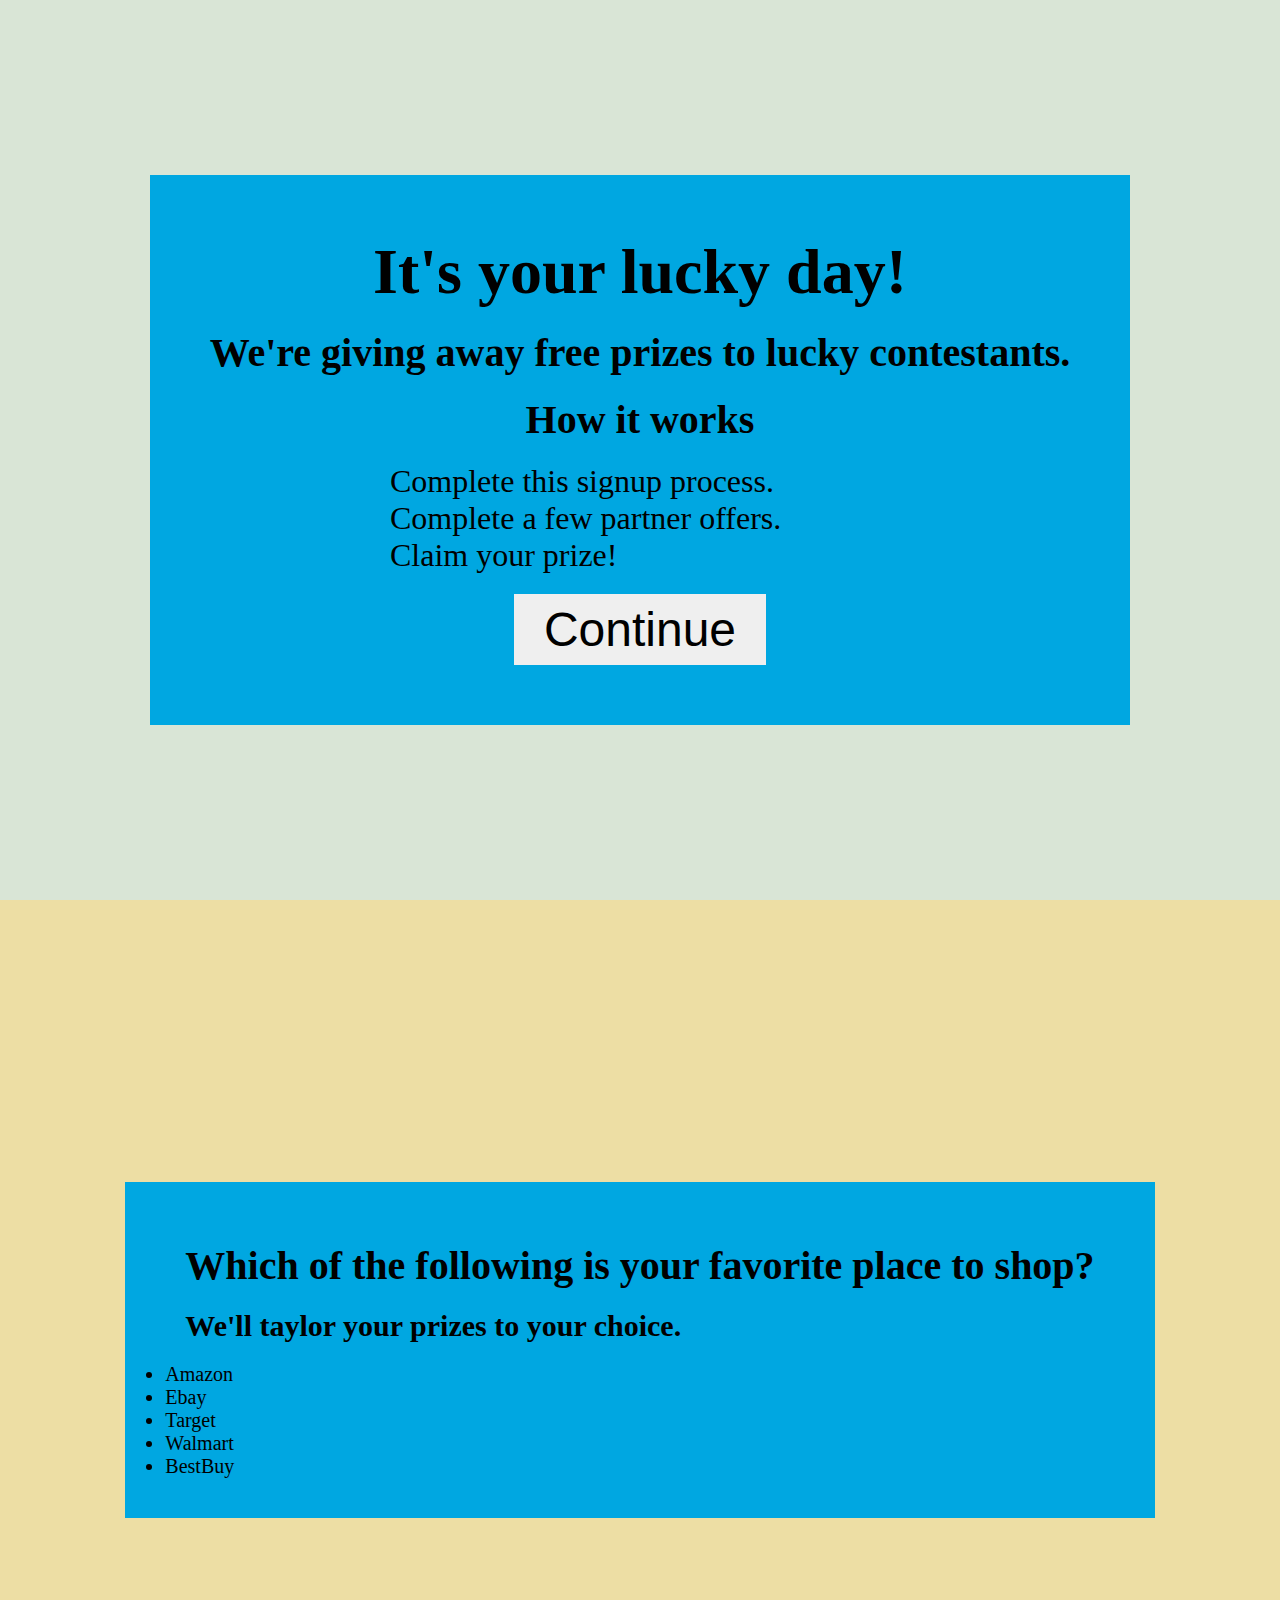
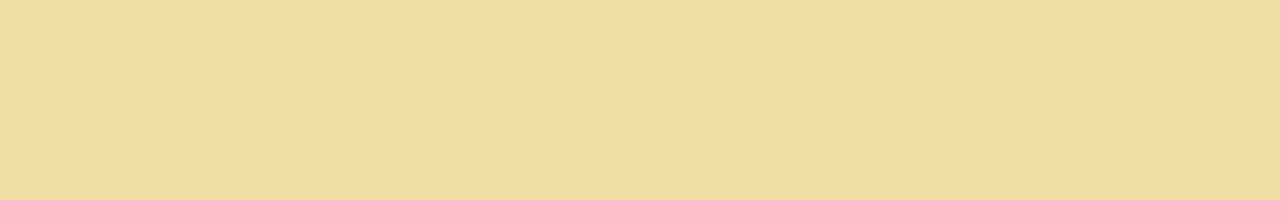
==== assignment3/index.html @ a0a648a0 "fixed everything" ====
<!DOCTYPE html>
<html lang="en">
  <head>
    <meta charset="UTF-8" />
    <meta name="viewport" content="width=device-width, initial-scale=1.0" />
    <title>Document</title>
    <link type="text/css" rel="stylesheet" href="./css/styles.css" />
  </head>
  <body>
    <header></header>
    <main>
      <div class="view-container">
        <div class="screen screen-1">
          <div class="content">
            <h1>It's your lucky day!</h1>
            <h2>
              <span>We're giving away free prizes</span>
              <span>to lucky contestants.</span>
            </h2>
            <h2>How it works</h2>
            <div class="how-it-works">
              <ul>
                <li>Complete this signup process.</li>
                <li>Complete a few partner offers.</li>
                <li>Claim your prize!</li>
              </ul>
            </div>
            <button>Continue</button>
          </div>
        </div>
        <div class="screen screen-2">
          <div class="content">
            <h1>Which of the following is your favorite place to shop?</h1>
            <h2>We'll taylor your prizes to your choice.</h2>
            <ul>
              <li>Amazon</li>
              <li>Ebay</li>
              <li>Target</li>
              <li>Walmart</li>
              <li>BestBuy</li>
            </ul>
          </div>
        </div>
      </div>
    </main>
    <footer></footer>
  </body>
</html>
---- assignment3/css/styles.css ----
* {
  margin: 0;
  padding: 0;
  box-sizing: border-box;
}

body {
  font-size: 20px;
}

main {
  background-color: #f7a072;
}

.view-container {
  min-height: 100vh;
}
.view-container .screen {
  min-height: 100vh;
  display: flex;
  justify-content: center;
  align-items: center;
}
.view-container .screen h1,
.view-container .screen h2 {
  margin: 20px;
}
.view-container .screen button {
  font-size: 3rem;
  padding: 8px 30px;
  border: none;
  margin: 20px;
}
.view-container .screen .content {
  background-color: #00a7e1;
  padding: 40px;
}
.view-container .screen-1 {
  text-align: center;
  background-color: #d9e5d6;
}
.view-container .screen-1 h1 {
  font-size: 4rem;
}
.view-container .screen-1 h2 {
  font-size: 2.5rem;
}
.view-container .screen-1 h2 span {
  display: inline-block;
}
.view-container .screen-1 ul {
  font-size: 2rem;
  width: 500px;
  margin: auto;
  list-style-type: none;
  text-align: left;
}
.view-container .screen-2 {
  background-color: #eddea4;
}/*# sourceMappingURL=styles.css.map */
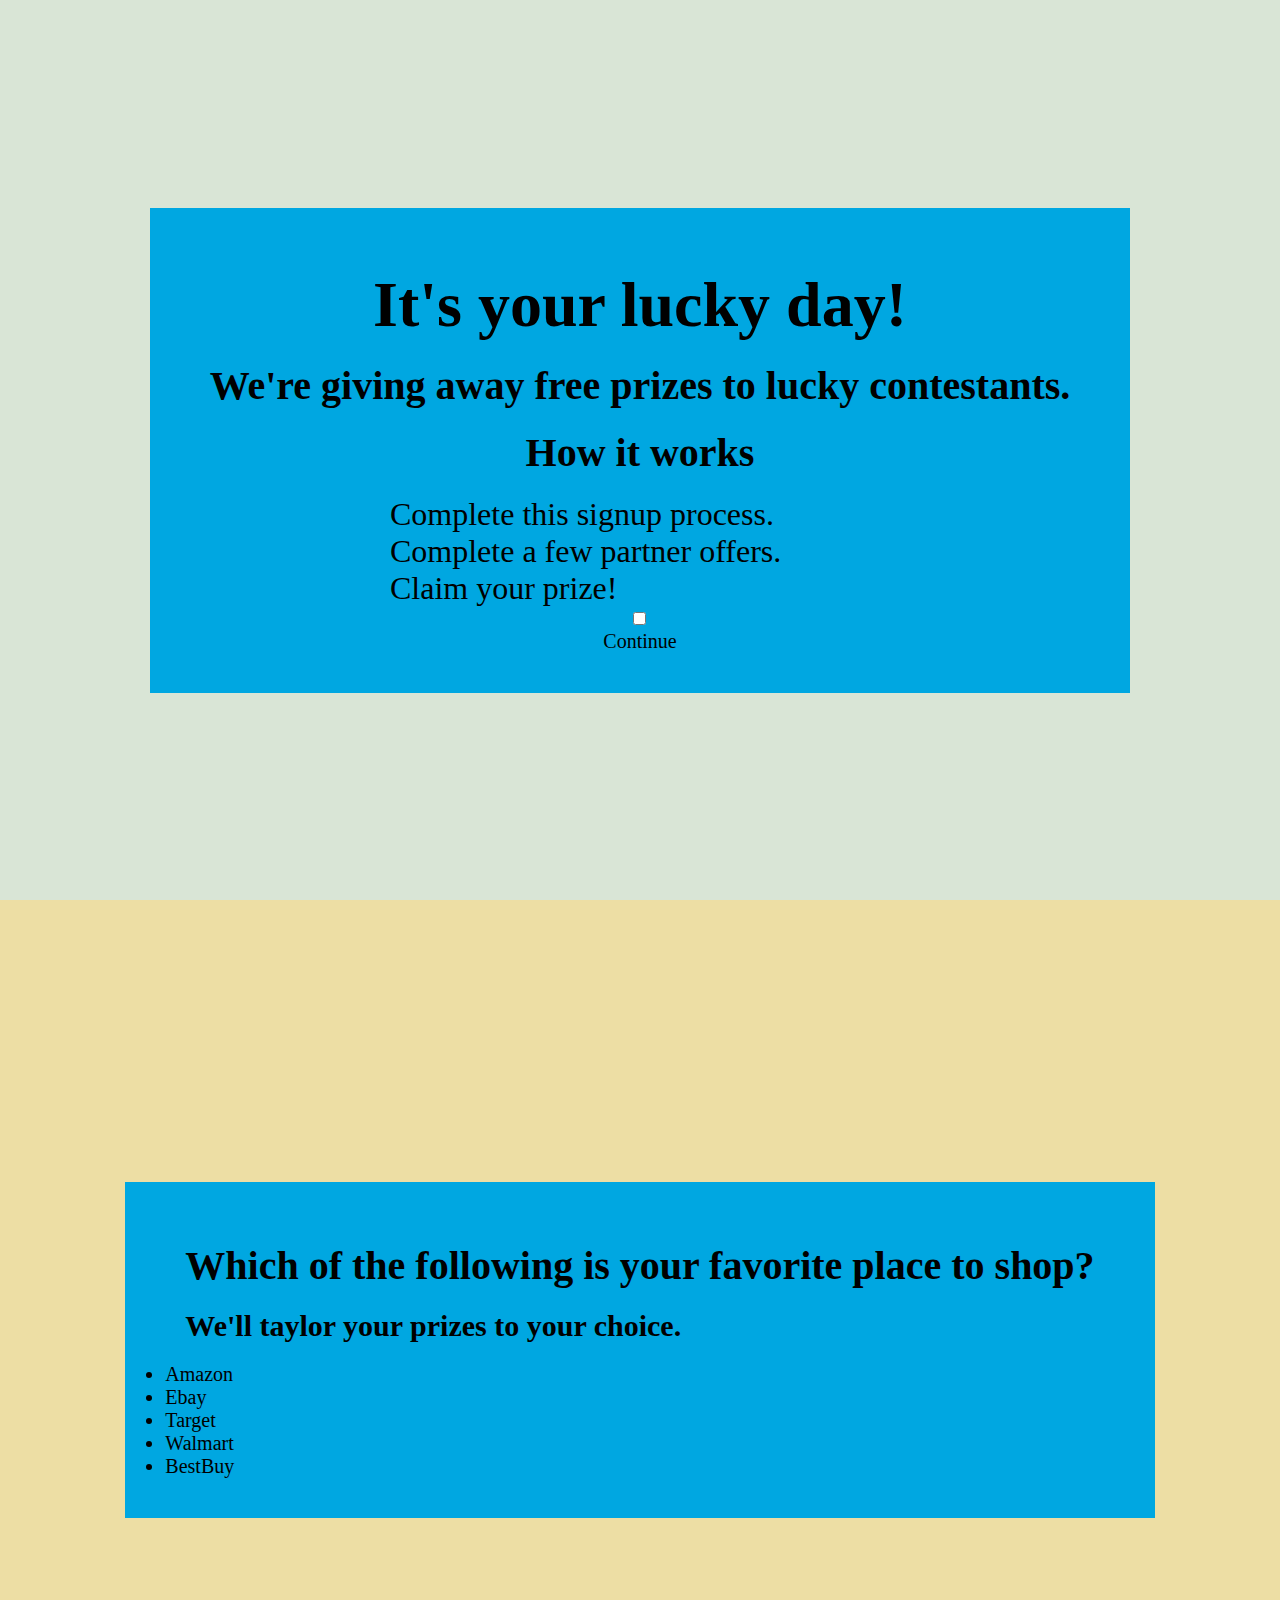
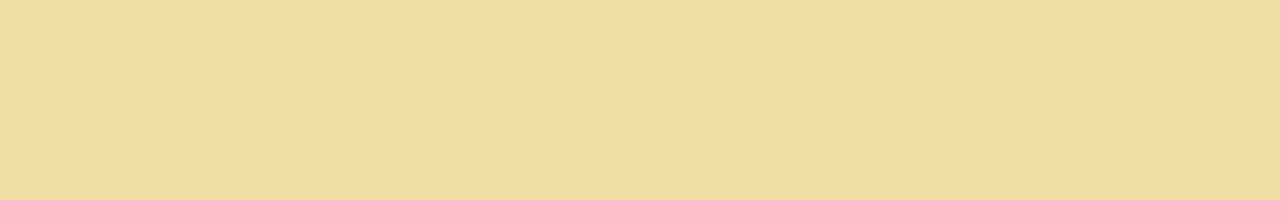
==== commit 84a92d17: "made some css changes on assignment 3" ====
--- a/assignment3/index.html
+++ b/assignment3/index.html
@@ -25,7 +25,10 @@
                 <li>Claim your prize!</li>
               </ul>
             </div>
-            <button>Continue</button>
+            <input type="checkbox" id="screen-2-checkbox" />
+            <label for="screen-2-checkbox">
+              <div class="button">Continue</div>
+            </label>
           </div>
         </div>
         <div class="screen screen-2">
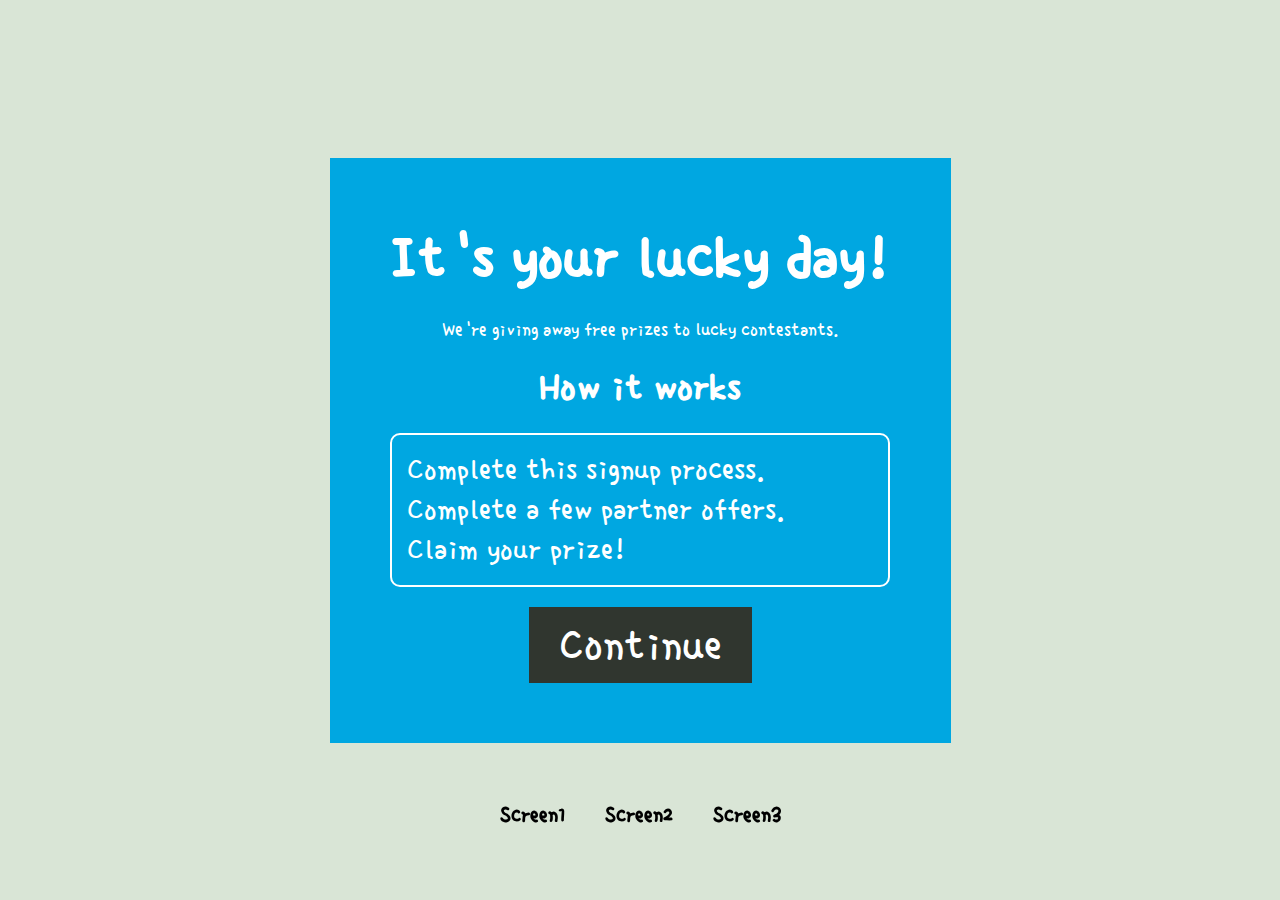
==== commit cff3ca8f: "impoved assignment 3" ====
--- a/assignment3/index.html
+++ b/assignment3/index.html
@@ -10,13 +10,36 @@
     <header></header>
     <main>
       <div class="view-container">
+        <div class="screen-selectors">
+          <label tabindex="1" for="screen-1-checkbox"> <h3>Screen1</h3></label>
+          <label tabindex="2" for="screen-2-checkbox"> <h3>Screen2</h3></label>
+          <label tabindex="3" for="screen-3-checkbox"> <h3>Screen3</h3></label>
+        </div>
+        <input
+          class="screen-radio-button"
+          type="radio"
+          name="current-screen"
+          id="screen-1-checkbox"
+        />
+        <input
+          class="screen-radio-button"
+          type="radio"
+          name="current-screen"
+          id="screen-2-checkbox"
+        />
+        <input
+          class="screen-radio-button"
+          type="radio"
+          name="current-screen"
+          id="screen-3-checkbox"
+        />
         <div class="screen screen-1">
           <div class="content">
             <h1>It's your lucky day!</h1>
-            <h2>
+            <p>
               <span>We're giving away free prizes</span>
               <span>to lucky contestants.</span>
-            </h2>
+            </p>
             <h2>How it works</h2>
             <div class="how-it-works">
               <ul>
@@ -25,7 +48,6 @@
                 <li>Claim your prize!</li>
               </ul>
             </div>
-            <input type="checkbox" id="screen-2-checkbox" />
             <label for="screen-2-checkbox">
               <div class="button">Continue</div>
             </label>
@@ -33,15 +55,53 @@
         </div>
         <div class="screen screen-2">
           <div class="content">
-            <h1>Which of the following is your favorite place to shop?</h1>
+            <h1>
+              Which of the following is your
+              <span style="display: inline-block">favorite place to shop?</span>
+            </h1>
             <h2>We'll taylor your prizes to your choice.</h2>
             <ul>
-              <li>Amazon</li>
-              <li>Ebay</li>
-              <li>Target</li>
-              <li>Walmart</li>
-              <li>BestBuy</li>
+              <li>
+                <input type="radio" name="favorite-store" id="amazon" /><label
+                  for="amazon"
+                  >Amazon</label
+                >
+              </li>
+              <li>
+                <input type="radio" name="favorite-store" id="walmart" /><label
+                  for="walmart"
+                  >Walmart</label
+                >
+              </li>
+              <li>
+                <input type="radio" name="favorite-store" id="bestbuy" /><label
+                  for="bestbuy"
+                  >Bestbuy</label
+                >
+              </li>
+              <li>
+                <input type="radio" name="favorite-store" id="target" /><label
+                  for="target"
+                  >Target</label
+                >
+              </li>
+              <li>
+                <input type="radio" name="favorite-store" id="ebay" /><label
+                  for="ebay"
+                  >Ebay</label
+                >
+              </li>
             </ul>
+            <label for="screen-3-checkbox">
+              <div class="button">Continue</div>
+            </label>
+          </div>
+        </div>
+        <div class="screen screen-3">
+          <div class="content">
+            <h1>Do you prefer shopping online or in person?</h1>
+            <input type="radio" name="shopping-preference" />
+            <input type="radio" name="shopping-preference" />
           </div>
         </div>
       </div>
--- a/assignment3/css/styles.css
+++ b/assignment3/css/styles.css
@@ -1,11 +1,33 @@
+@import url("https://fonts.googleapis.com/css2?family=Single+Day&display=swap");
 * {
   margin: 0;
   padding: 0;
   box-sizing: border-box;
 }
 
+div.screen-selectors {
+  position: fixed;
+  left: 50%;
+  bottom: 50px;
+  transform: translateX(-50%);
+  z-index: 100;
+  display: flex;
+}
+div.screen-selectors label {
+  padding: 20px;
+  cursor: pointer;
+}
+div.screen-selectors label:focus {
+  color: #00a7e1;
+}
+
+input.screen-radio-button {
+  display: none;
+}
+
 body {
   font-size: 20px;
+  font-family: "Single Day", cursive;
 }
 
 main {
@@ -20,24 +42,54 @@
   display: flex;
   justify-content: center;
   align-items: center;
+  transition: all 0.5s;
+  text-align: center;
 }
 .view-container .screen h1,
 .view-container .screen h2 {
   margin: 20px;
 }
-.view-container .screen button {
+.view-container .screen .button {
   font-size: 3rem;
   padding: 8px 30px;
   border: none;
   margin: 20px;
+  background-color: #30362f;
+  color: #fff;
+  display: inline-block;
+  -webkit-user-select: none;
+     -moz-user-select: none;
+          user-select: none;
+  cursor: pointer;
+}
+.view-container .screen .button:hover {
+  background-color: black;
+}
+.view-container .screen ul {
+  text-align: left;
 }
 .view-container .screen .content {
   background-color: #00a7e1;
+  color: #fff;
   padding: 40px;
+}
+.view-container #screen-2-checkbox:checked,
+.view-container #screen-3-checkbox:checked ~ .screen-1 {
+  left: -3000px;
+}
+.view-container #screen-2-checkbox:checked ~ .screen-2 {
+  left: 0;
+}
+.view-container #screen-3-checkbox:checked ~ .screen-3 {
+  left: 0;
 }
 .view-container .screen-1 {
   text-align: center;
   background-color: #d9e5d6;
+  position: absolute;
+  top: 0;
+  left: 0;
+  width: 100%;
 }
 .view-container .screen-1 h1 {
   font-size: 4rem;
@@ -50,11 +102,40 @@
 }
 .view-container .screen-1 ul {
   font-size: 2rem;
-  width: 500px;
+  max-width: 500px;
   margin: auto;
   list-style-type: none;
   text-align: left;
+  border: 2px solid;
+  border-radius: 10px;
+  padding: 15px;
 }
 .view-container .screen-2 {
   background-color: #eddea4;
+  position: absolute;
+  top: 0;
+  left: -3000px;
+  width: 100%;
+}
+.view-container .screen-2 ul {
+  list-style-type: none;
+  max-width: 200px;
+  margin: auto;
+  font-size: 2em;
+}
+.view-container .screen-2 ul label {
+  padding: 20px;
+}
+.view-container .screen-2 ul input {
+  border: 0px;
+  width: 100%;
+  max-width: 20px;
+  height: 2em;
+}
+.view-container .screen-3 {
+  background-color: #eddea4;
+  position: absolute;
+  top: 0;
+  left: -3000px;
+  width: 100%;
 }/*# sourceMappingURL=styles.css.map */